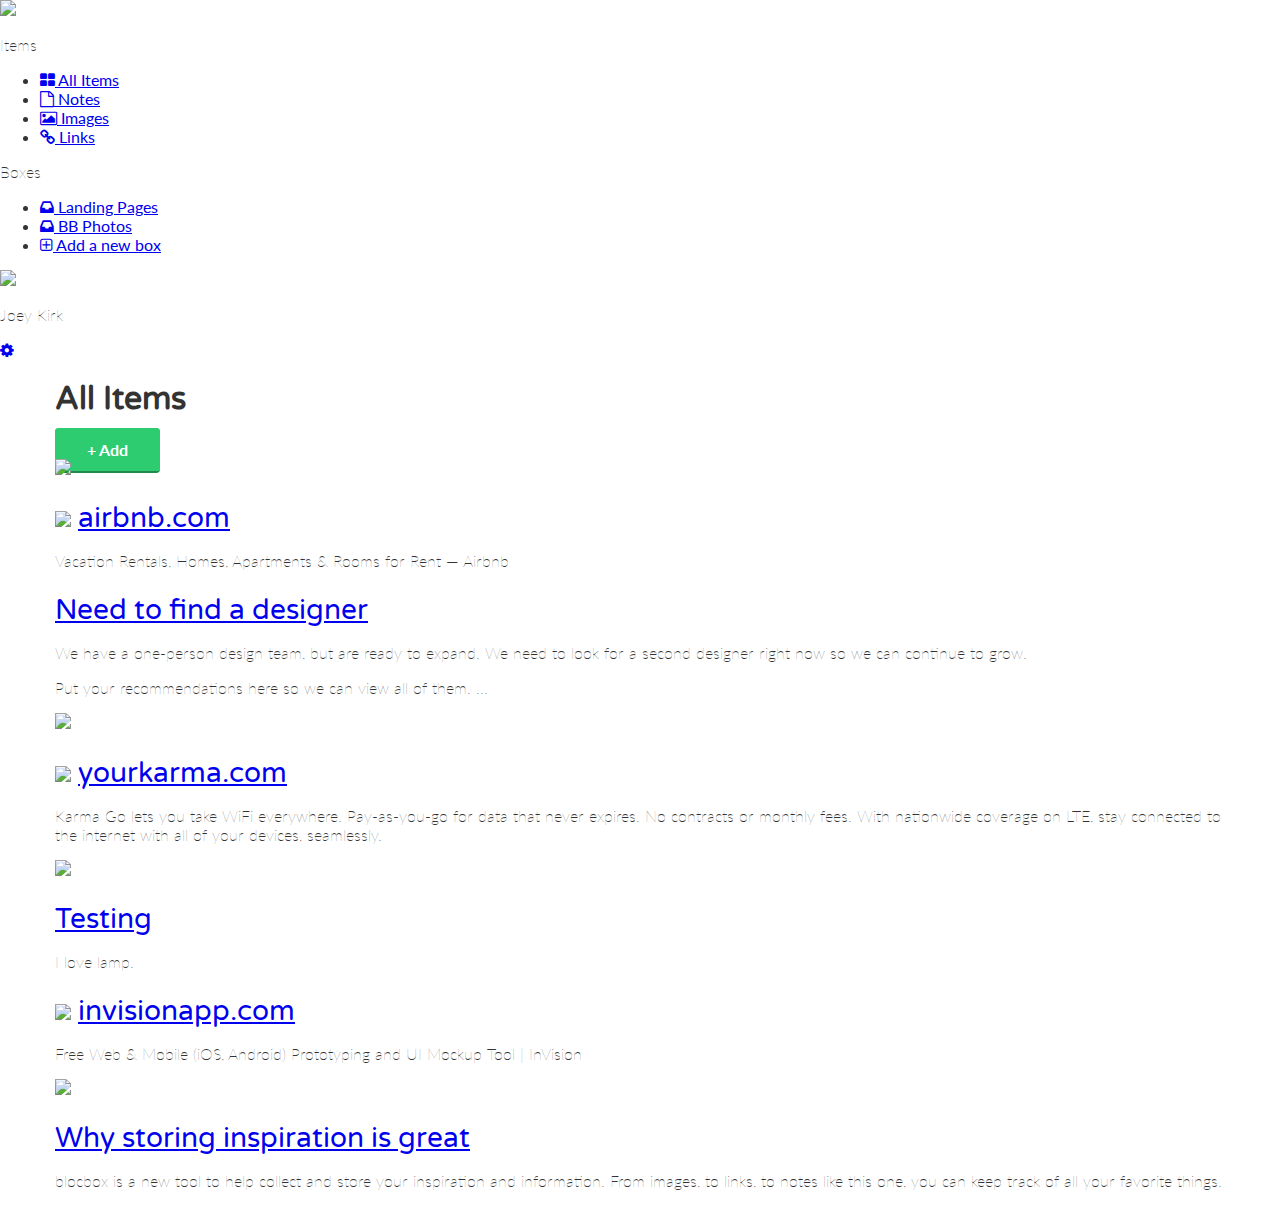
==== dashboard.html @ 7105971d "checkpoint-ee" ====
<!DOCTYPE html>
 <html lang="en-us">
 <head>
   <meta http-equiv="X-UA-Compatible" content="IE=Edge">
   <meta name="viewport" content="width=device-width, initial-scale=1">
   <meta charset="UTF-8">
 
   <title>Dashboard | Blocbox</title>
 
   <!-- Google Fonts -->
   <link href='http://fonts.googleapis.com/css?family=Lato:300,400,700,300italic,400italic,700italic|Varela+Round' rel='stylesheet' type='text/css'>
 
   <!-- CSS -->
   <link rel="stylesheet" href="css/normalize.css">
   <link rel="stylesheet" href="css/style.css">
   <link rel="stylesheet" href="css/font-awesome.css">
 
 </head>

  <body class="dashboard">
   <!-- LEFT NAV -->
   <nav id="left-nav" class="left-nav">
     <a href="#" class="site-logo"><img src="images/site-logo.png" /></a>
     <div class="items">
       <p>Items</p>
       <ul>
         <li><a href="#"><i class="fa fa-th-large"></i> All Items</a></li>
         <li><a href="#"><i class="fa fa-file-o"></i> Notes</a></li>
         <li><a href="#"><i class="fa fa-picture-o"></i> Images</a></li>
         <li><a href="#"><i class="fa fa-link"></i> Links</a></li>
       </ul>
       <p>Boxes</p>
       <ul>
         <li><a href="#"><i class="fa fa-inbox"></i> Landing Pages</a></li>
         <li><a href="#"><i class="fa fa-inbox"></i> BB Photos</a></li>
         <li><a href="#"><i class="fa fa-plus-square-o"></i> Add a new box</a></li>
       </ul>
     </div>
   <div class="settings">
     <img src="https://s3.amazonaws.com/uifaces/faces/twitter/jsa/128.jpg">
     <p>Joey Kirk</p>
     <a href="#"><i class="fa fa-cog"></i></a>
   </div>
   </nav>
 
  <main role="main">
   <!-- Benefits -->
   <section class="content">
     <div class="container">
       <div class="header">
         <h1>All Items</h1>
         <a href="#" class="btn">+ Add</a>
       </div>
     </div>
     <div class="container">
       <div class="content-item">
         <div class="item-box"><img src="https://static.pexels.com/photos/3540/restaurant-alcohol-bar-drinks-medium.jpg">
         </div>
       </div>
       <div class="content-item">
         <div class="item-box">
         <h2><img class="favicon" src="https://www.airbnb.com/favicon.ico"> <a href="#">airbnb.com</a></h2>
              <p>Vacation Rentals, Homes, Apartments &amp; Rooms for Rent &mdash; Airbnb</p>
         <h2>
         </div>
       </div>
       <div class="content-item">
         <div class="item-box">
         <h2><a href="#">Need to find a designer</a></h2>
      <p>We have a one-person design team, but are ready to expand. We need to look for a second designer right now so we can continue to grow.</p>
      <p>Put your recommendations here so we can view all of them. ...</p>
         </div>
       </div>
       <div class="content-item">
         <div class="item-box"><img src="http://40.media.tumblr.com/ac9d3c7eeed9e7271efe5e0d9b88ae2d/tumblr_nqx8chHbKD1tubinno1_1280.jpg">
         </div>
       </div>
       <div class="content-item">
         <div class="item-box"> 
         <h2><img class="favicon" src="https://www.yourkarma.com/favicon.ico"> <a href="#">yourkarma.com</a></h2>
          <p>Karma Go lets you take WiFi everywhere. Pay-as-you-go for data that never expires. No contracts or monthly fees. With nationwide coverage on LTE, stay connected to the internet with all of your devices, seamlessly.</p>
         </div>
       </div>
       <div class="content-item">
         <div class="item-box">
         <img src="http://41.media.tumblr.com/0390d80d6c8cc4a7096033182a4bfe8a/tumblr_ndyvukSjNl1tubinno1_1280.jpg">
         </div>
       </div>
       <div class="content-item">
         <div class="item-box">
            <h2><a href="#">Testing</a></h2>
            <p>I love lamp.</p>
         </div>
       </div>
       <div class="content-item">
         <div class="item-box">
            <h2><img class="favicon" src="https://www.invisionapp.com/favicon.ico"> <a href="#">invisionapp.com</a></h2>
            <p>Free Web &amp; Mobile (iOS, Android) Prototyping and UI Mockup Tool | InVision</p>
         </div>
       </div>
       <div class="content-item">
         <div class="item-box">
          <img src="http://41.media.tumblr.com/fddb3f2b0bdf390efd7ea87372e75fa5/tumblr_ndyg3pYbKW1tubinno1_1280.jpg">
         </div>
       </div>
       <div class="content-item">
         <div class="item-box">
         <h2><a href="#">Why storing inspiration is great</a></h2>
          <p>blocbox is a new tool to help collect and store your inspiration and information. From images, to links, to notes like this one, you can keep track of all your favorite things.</p>
         </div>
       </div>
     </div> 
   </section>
 </main>
</body>
</html>
---- css/style.css ----
html, body{
   overflow-x: hidden;
 }
 body {
   font-family: "Lato", Helvetica, Arial, sans-serif;
   color:#333333;
 }
 h1, h2, h3, h4, h5, h6 {
   font-family: "Varela Round", Helvetica, Arial, sans-serif;
 }

 h2 {
   font-size:28px;
   font-weight: normal;
   margin-bottom: 5px;
 }
 p {
   font-size:16px;
   line-height: 19px;
   font-weight: 100;
 }

 /* ----- GRID -------- */
 .container {
   margin-right: auto;
   margin-left: auto;
   padding-left: 15px;
   padding-right: 15px;
   position: relative;
 }
 .container:before,
 .container:after {
   content: " ";
   display: table;
 }
 .container:after {
   clear: both;
 }
 .one-half, .one-third, .one-fourth {
   width:96%;
   float:left;
   position:relative;
   min-height: 1px;
   margin:0 2% 20px;
 }

 /* --- MEDIA QUERIES --- */

 /* media query for mobile */

@media (max-width: 480px) {

    header nav.container .one-half a.site-logo img {
    margin-right: auto;
    margin-left: auto;
    display: block;
    padding-bottom: 20px;
    }

 header nav.container .one-half ul{
   margin: 0 auto;
   float: none;
    }

 header .container.hero h1 {
   margin: 15px 0 0 0;
   }
   header .container.hero img {
      width: 100%;
    }

 

 }


 /* end media query for mobile */

 @media (min-width: 768px) {
   .container {
     width: 750px;
   }
 }
 @media (min-width: 992px) {
   .container {
     width: 970px;
   }
   .one-half {
     width:46%;
   }
   .one-third {
     width:29.33333%;
   }
   .one-fourth {
     width:21%;
   }
 }

 @media (min-width: 1200px) {
   .container {
     width: 1170px;
   }
 }
/* for TVs */
 @media (min-width: 1600px) {
   .container {
     width: 1578px;
   }
    .one-half {
     width:46%;
   }
   .one-third {
     width:29.33333%;
   }
   .one-fourth {
     width:21%;
   }
   h1 { background-color: #76C0C9;
         text-shadow: 1 1 1 #000; }
 }


  /* HEADER */
 header {
   color:#FFFFFF;
   background: #34495E;
   background-image: linear-gradient(206deg, #5F81A3 0%, #34495E 94%);
 }
  header .hero {
   text-align: center;
   display:block;
   position: relative;
 }
 header .hero h1 {
   font-size:48px;
   font-weight: normal;
   margin:95px 0 0;
 }
 header .hero p {
   font-size: 22px;
   line-height: 26px;
   font-weight: 100;
   margin:10px 0 40px;
 }
 header .hero img {
   display: block;
   margin:3em auto 0;
 }

 header nav {
   padding:1em 0;
 }
 header nav ul {
   display:inline;
   text-align: right;
   float:right;
   margin:0;
 }
 header nav ul > li {
   list-style-type: none;
   display: inline-block;
   margin:0 15px;
 }
 header nav ul > li.btn-outline {
   padding:10px 15px;
   border:2px solid #FFFFFF;
   border-radius: 4px;
 }
 header nav ul > li.btn-outline:hover {
   background:#FFFFFF;
 }
 header nav ul > li > a {
   color:#FFFFFF;
   text-decoration: none;
 }
 header nav ul > li.btn-outline:hover > a {
   color:#34495E;
 }

  /* BUTTONS */
 .btn {
   border-radius: 4px;
   color:#FFFFFF;
   font-weight: 700;
   text-decoration: none;
   padding:10px 30px;
   background: #2ECC71;
   border: 2px solid #2ECC71;
   box-shadow: 0px 2px 0px 0px #22894E;
 }

 /* BENEFITS */
 .benefits {
   text-align: center;
   display:block;
   position:relative;
 }
 .benefits ul {
   margin: 0 auto;
   padding:4em 0;
 }
 .benefits ul li {
   list-style-type: none;
   display: inline-block;
 }
 .benefits i {
   color:#3498DB;
   font-size:60px;
   margin:0;
   vertical-align: middle;
 }
 .benefits h2 {
   color:#3498DB;
 }

 /* PRICING */
 .pricing {
   background: #34495E url("../images/background.png") top center no-repeat;
   background: url("../images/background.png") top center no-repeat, linear-gradient(206deg, #5F81A3 0%, #34495E 94%);
   background-size:cover;
   text-align: center;
   padding:4em 0;
}

  .pricing h2, .pricing p {
   color:#FFFFFF;
 }
 .pricing ul {
   margin:0 auto;
   padding:2em 0;
 }
 .pricing ul li {
   list-style-type: none;
 }

 .box {
   padding:0 15px 15px;
   background: #FFFFFF;
   box-shadow: 0px 2px 4px 0px rgba(0,0,0,0.20);
   min-height: 439px;
   position: relative;
   margin-top: 25px;
 }
 .box.middle {
   min-height: 485px;
   margin-top:0px;
 }
 .box h3 {
   font-family: "Lato", Helvetica, Arial, sans-serif;
   font-weight: 600;
   text-transform: uppercase;
   background: #E2E2E2;
   box-shadow: 0px 1px 2px 0px rgba(0,0,0,0.40);
   left:0;
   right:0;
   top:0;
   text-align: center;
   margin:0 -15px 40px;
   padding:10px 0;
 }
  .box h4 {
   font-size:50px;
   font-weight: normal;
   margin:40px 0 10px;
   color:#3498DB;
 }
 .box h4 span {
   font-size:32px;
   vertical-align: top;
 }
 .box h4 span.month {
   font-family: "Lato", Helvetica, Arial, sans-serif;
   font-weight: 100;
   color:#888888;
   font-size:20px;
   vertical-align: middle;
 }
 .box ul li {
   font-size:18px;
   margin-bottom:20px;
   font-weight: 100;
 }
  .box .btn {
   position:absolute;
   bottom:20px;
   left:20px;
   right:20px;
 }
 .small {
   font-size: 12px;
   color: #FEFEFE;
   line-height: 15px;
   font-style:italic;
 }

  /* TESTIMONIALS */
 .testimonials {
   padding:4em 0;
   text-align: center;
 }
 .testimonials h2 {
   color:#3498DB;
 }
 .testimonials ul li {
   list-style-type: none;
 }

 .testimonials ul li:nth-of-type(2n) {
   list-style-type: none;
   padding-top: 20px;
 }
 .testimonials blockquote {
   color:#FFFFFF;
   text-align: left;
   font-style: italic;
   background:#34495E;
   position: relative;
   padding:30px;
   width:auto;
   margin:0;
 }
 .testimonials blockquote:after {
   top: 100%;
   left: 13%;
   border: solid transparent;
   content: " ";
   height: 0;
   width: 0;
   position: absolute;
   pointer-events: none;
   border-top-color: #34495E;
   border-width: 10px;
   margin-left: -10px;
 }

  .testimonials img {
   height: 65px;
   width: 65px;
   border-radius:50%;
   float: left;
   display: inline-block;
   margin:20px 10px 0 0;
 }
 .testimonials p.name {
   float: left;
   display: inline-block;
   text-align: left;
   font-size:13px;
   margin-top: 30px;
 }

  /* FOOTER */
 footer {
   background-color: #34495E;
   background-image: linear-gradient(to top,
      #3498DB 0%, #3498DB 50%, #34495E 50%, #34495E 100%);
   color: #FFFFFF;
   height: 150px;
   position: relative;
   overflow: hidden;
   z-index: 0;
 }
 footer p, footer nav ul {
   font-size:14px;
   font-weight:100;
   text-align: center;
   margin: 10px auto 0;
 }
 footer nav ul li {
   list-style-type: none;
   display: inline;
 }
 footer nav ul li a {
   color:#FFFFFF;
   text-decoration: none;
 }
 footer .right-footer-block {
   background-color: transparent;
 }
 footer .logo{
   padding: 2.35em 0;
   margin: 0 auto;
   display: block;
 }

 /* media query for the footer */

  @media (min-width: 992px){
   footer{
     background-color: #3498DB;
     background-image: linear-gradient(to left,
        #3498DB 0%, #3498DB 33.33337%, #34495E 33.33337%, #34495E 100%);
     height: 100px;
   }
   footer p, footer nav ul{
     padding: 2em 0;
     text-align: left;
   }
   footer .right-footer-block {
     background-color: #3498DB;
   }
   footer .logo{
     padding: 2em 0 2em 1.5em;
   }
 }
@media (max-width: 480px){
   footer .logo{
   padding: 0 0 2em 0em;
 }

 footer p, footer nav ul {
    font-size: 14px;
    font-weight: 100;
    margin: 0px auto 0;
    text-align: center;
}
}

 /* end footer */

 /* responisve issues to fix -

> alignment/positioning of logo, sign up & sign in buttons
> non-responsive hero image
> footer positions, logo missing and/or background color issues

*/
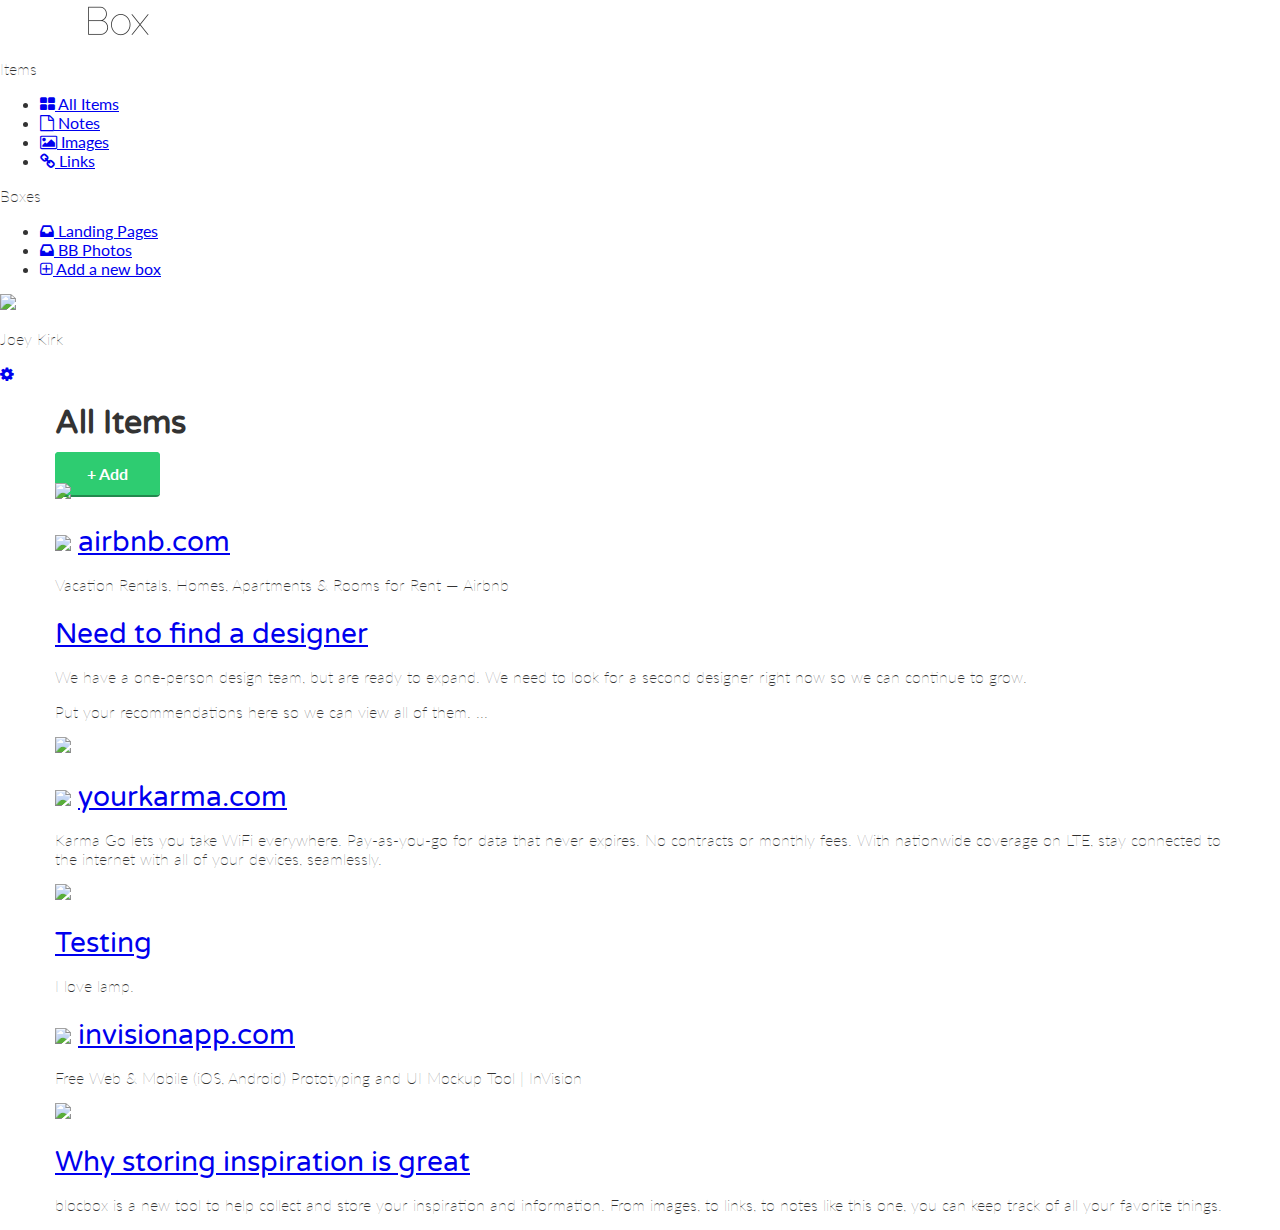
==== commit b5b822b4: "checkpoint-33" ====
--- a/dashboard.html
+++ b/dashboard.html
@@ -20,7 +20,7 @@
   <body class="dashboard">
    <!-- LEFT NAV -->
    <nav id="left-nav" class="left-nav">
-     <a href="#" class="site-logo"><img src="images/site-logo.png" /></a>
+     <a href="#" class="site-logo"><img src="images/logo.png" /></a>
      <div class="items">
        <p>Items</p>
        <ul>
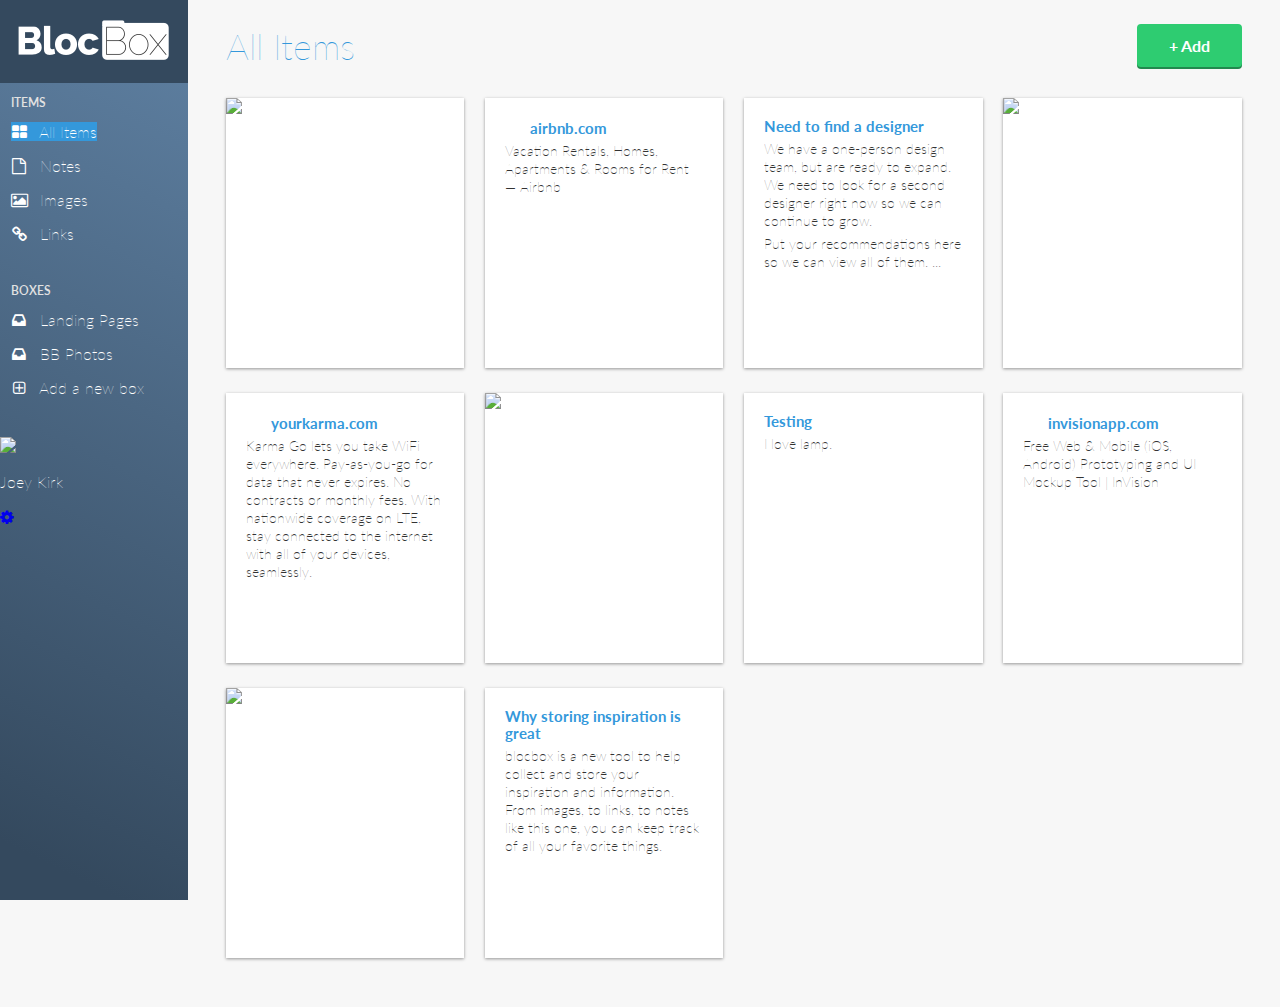
==== commit 93e9896b: "assignment-34" ====
--- a/dashboard.html
+++ b/dashboard.html
@@ -24,9 +24,9 @@
      <div class="items">
        <p>Items</p>
        <ul>
-         <li><a href="#"><i class="fa fa-th-large"></i> All Items</a></li>
+         <li><a href="#" class="active"><i class="fa fa-th-large"></i> All Items</a></li>
          <li><a href="#"><i class="fa fa-file-o"></i> Notes</a></li>
-         <li><a href="#"><i class="fa fa-picture-o"></i> Images</a></li>
+        <li><a href="image_posts.html"><i class="fa fa-picture-o"></i> Images</a></li>
          <li><a href="#"><i class="fa fa-link"></i> Links</a></li>
        </ul>
        <p>Boxes</p>
--- a/css/style.css
+++ b/css/style.css
@@ -416,6 +416,185 @@
 }
 }
 
+/* DASHBOARD */
+ .dashboard {
+   background:#F7F7F7;
+ }
+ .left-nav {
+   height: 100vh;
+   width:14.66666667%;
+   color:#FFFFFF;
+   background: #34495E;
+   background-image: linear-gradient(206deg, #5F81A3 0%, #34495E 94%);
+   float:left;
+   position: fixed;
+   display:block;
+ }
+ .left-nav .site-logo {
+   padding:20px 0;
+   background:#34495E;
+   display:block;
+   text-align: center;
+ }
+ .left-nav .items {
+   padding:0 6%;
+ }
+ .left-nav .items p {
+   font-weight: 600;
+   text-transform: uppercase;
+   font-size: 12px;
+   color: #E2E2E2;
+   line-height: 15px;
+ }
+ .left-nav .items ul {
+   margin:0 0 40px;
+   padding:0;
+ }
+ .left-nav .items ul li {
+   list-style-type: none;
+   margin-bottom: 15px;
+ }
+ .left-nav .items ul li a {
+   color:#FFFFFF;
+   text-decoration: none;
+   font-weight: 100;
+ }
+ .left-nav .items ul li a i {
+   width:16px;
+   text-align: center;
+   margin-right:8px;
+ }
+
+  /* CONTENT */
+ .content {
+   padding:6em 1% 1.5em;
+   float:right;
+   width:98%;
+   position: relative;
+ }
+ .content .header {
+   margin:0 1% 20px;
+ }
+ .content .header h1 {
+   font-family: "Lato", Helvetica, Arial, sans-serif;
+   font-weight: 100;
+   margin:0 0 30px;
+   font-size: 36px;
+   color: #3498DB;
+   line-height: 44px;
+   float: left;
+   display:inline-block;
+ }
+ .content .header > a {
+   float:right;
+ }
+ .content-item {
+   width:96%;
+   margin:0 2% 25px;
+   float:left;
+   display:block;
+ }
+ .item-box {
+   display:block;
+   height:230px;
+   background: #FFFFFF;
+   box-shadow: 0px 1px 3px 0px rgba(0,0,0,0.40);
+   position: relative;
+   overflow: hidden;
+   padding:20px;
+ }
+
+ /* Larger Mobile Devices */
+ @media (min-width:460px) {
+   .content {
+     padding:1.5em 1%;
+     float:right;
+     width:90%;
+     position: relative;
+   }
+   .content-item {
+     width:46%;
+     margin:0 2% 25px;
+     float:left;
+     display:block;
+   }
+ }
+/* Tablets */
+ @media (min-width:768px) {
+   .content {
+     padding:1.5em 5%;
+     float:right;
+     width:90%;
+     position: relative;
+   }
+   .content > .container {
+     width:700px;
+   }
+   .content-item {
+     width:31.33333%;
+     margin:0 1% 25px;
+   }
+ }
+/* Laptops and Desktops */
+ @media (min-width:992px) {
+   .content {
+     padding:1.5em 1%;
+     float:right;
+     width:83.33333333%;
+     position: relative;
+   }
+   .content > .container {
+     width:auto;
+   }
+   .content-item {
+     width:23%;
+     margin:0 1% 25px;
+   }
+ }
+
+ .item-box > img {
+   position:absolute;
+   height:100%;
+   width:auto;
+   top:0;
+   left:0;
+   right:0;
+ }
+ .item-box h2 {
+   font-family: 'Lato', Helvetica, Arial, sans-serif;
+   font-weight: 700;
+   font-size: 15px;
+   line-height: 17px;
+   margin:0;
+ }
+ .item-box h2 a {
+   color: #3498DB;
+   text-decoration: none;
+ }
+ .item-box h2 img {
+   width:16px;
+   height:16px;
+   position:relative;
+   top:2px;
+   margin-right:5px;
+ }
+ .item-box p {
+   font-size: 14px;
+   color: #333333;
+   line-height: 18px;
+   margin:5px 0 0;
+ }
+
+ .items a:active {
+   background-color: #3498DB;
+ }
+
+ /* or */
+
+ .items a.active {
+   background-color: #3498DB;
+ }
+
  /* end footer */
 
  /* responisve issues to fix -
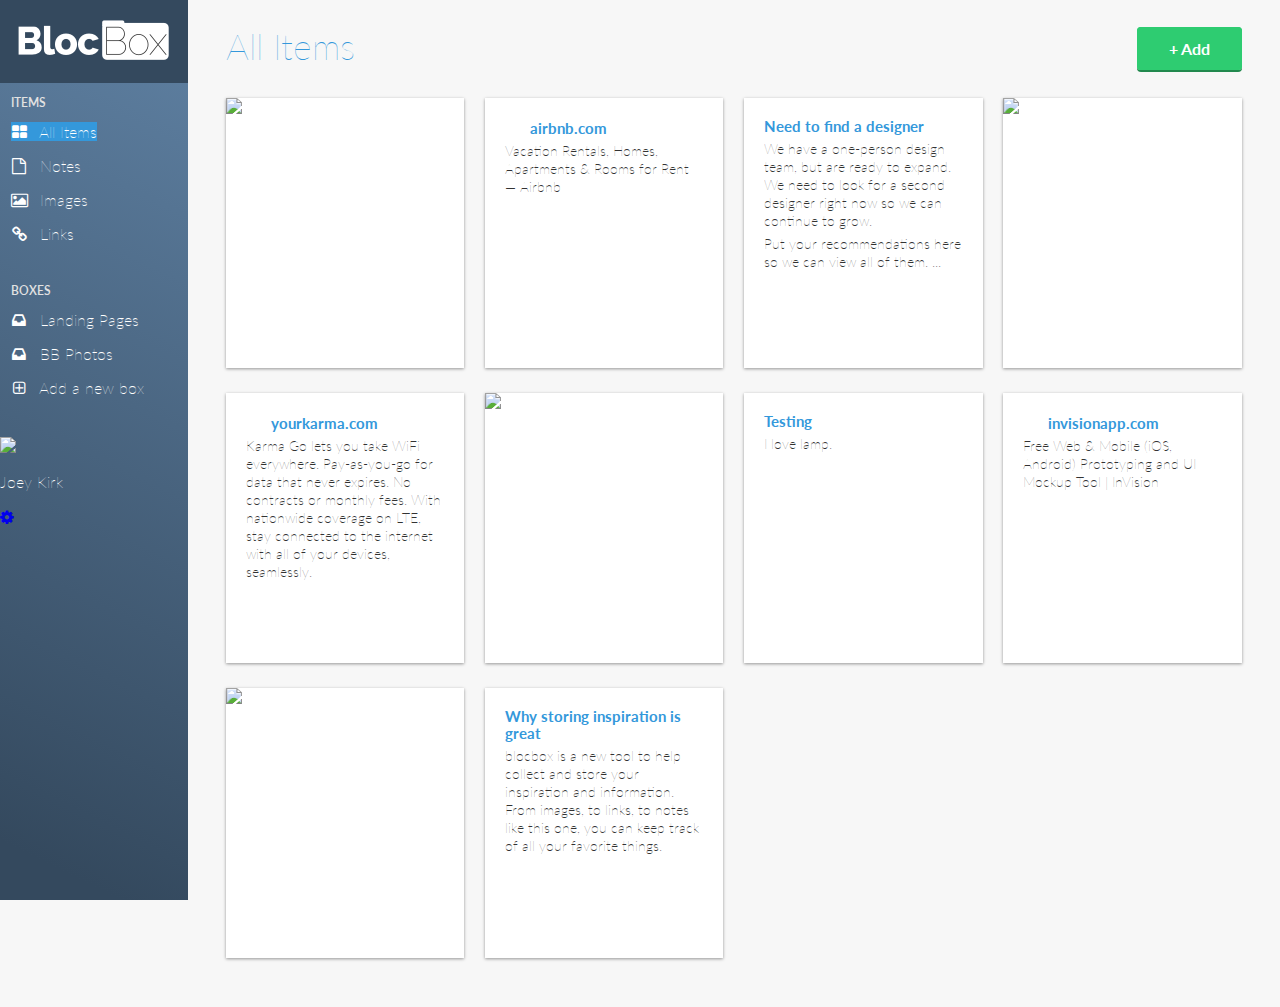
==== commit 9e67a750: "checkpoint-35" ====
--- a/dashboard.html
+++ b/dashboard.html
@@ -11,13 +11,17 @@
    <link href='http://fonts.googleapis.com/css?family=Lato:300,400,700,300italic,400italic,700italic|Varela+Round' rel='stylesheet' type='text/css'>
  
    <!-- CSS -->
-   <link rel="stylesheet" href="css/normalize.css">
-   <link rel="stylesheet" href="css/style.css">
-   <link rel="stylesheet" href="css/font-awesome.css">
- 
+  <link rel="stylesheet" href="css/normalize.css">
+  <link rel="stylesheet" href="css/style.css">
+  <link rel="stylesheet" href="css/font-awesome.css">
+  <link rel="stylesheet" href="css/dropit.css">
  </head>
 
   <body class="dashboard">
+
+  <!-- RESPONSIVE NAV -->
+   <a class="hamburger" id="menu" href="#">&#9776;</a>
+
    <!-- LEFT NAV -->
    <nav id="left-nav" class="left-nav">
      <a href="#" class="site-logo"><img src="images/logo.png" /></a>
@@ -49,7 +53,16 @@
      <div class="container">
        <div class="header">
          <h1>All Items</h1>
-         <a href="#" class="btn">+ Add</a>
+         <ul class="menu">
+            <li>
+              <a href="#" class="btn">+ Add</a>
+              <ul>
+                  <li><a href="#"><i class="fa fa-file-o"></i> Note</a></li>
+                  <li><a href="#"><i class="fa fa-picture-o"></i> Image</a></li>
+                  <li><a href="#"><i class="fa fa-link"></i> Link</a></li>
+              </ul>
+            </li>
+          </ul>
        </div>
      </div>
      <div class="container">
@@ -112,5 +125,13 @@
      </div> 
    </section>
  </main>
+ <script src="js/jquery-2.1.4.min.js"></script>
+ <script src="js/dropit.js"></script>
+ <script type="text/javascript">$(document).ready(function() {
+    $('.menu').dropit();
+    $( "#menu" ).click(function() {
+         $("#left-nav").toggleClass("open", 200);
+     });
+});</script>
 </body>
 </html>--- a/css/style.css
+++ b/css/style.css
@@ -421,15 +421,73 @@
    background:#F7F7F7;
  }
  .left-nav {
-   height: 100vh;
-   width:14.66666667%;
-   color:#FFFFFF;
-   background: #34495E;
-   background-image: linear-gradient(206deg, #5F81A3 0%, #34495E 94%);
-   float:left;
-   position: fixed;
+      height: 100%;
+      width:280px;
+      position:absolute;
+      -webkit-transition: all 0.3s ease-in-out;
+     -moz-transition: all 0.3s ease-in-out;
+     -o-transition: all 0.3s ease-in-out;
+      transition: all 0.3s ease-in-out;
+      transform: translate(-280px,0);
+     -webkit-transform: translate(-280px,0); /** Chrome & Safari **/
+     -o-transform: translate(-280px,0); /** Opera **/
+     -moz-transform: translate(-280px,0); /** Firefox **/
+ }
+
+  .left-nav.open {
    display:block;
- }
+   width:280px;
+   -webkit-transition: all 0.3s ease-in-out;
+   -moz-transition: all 0.3s ease-in-out;
+   -o-transition: all 0.3s ease-in-out;
+   transition: all 0.3s ease-in-out;
+   transform: translate(0,0);
+     -webkit-transform: translate(0,0); /** Chrome & Safari **/
+     -o-transform: translate(0,0); /** Opera **/
+     -moz-transform: translate(0,0); /** Firefox **/
+     z-index: 100;
+ }
+ .hamburger {
+   position:absolute;
+   z-index: 1000;
+   background:#34495E;
+   color:#FFF;
+   text-decoration: none;
+   font-size: 22px;
+   padding: 10px 15px;
+   border-radius: 4px;
+   left: 5px;
+   top: 15px;
+ }
+
+  @media (min-width:992px) {
+   .left-nav {
+     height: 100vh;
+     width:14.66666667%;
+     color:#FFFFFF;
+     background: #34495E;
+     background-image: linear-gradient(206deg, #5F81A3 0%, #34495E 94%);
+     float:left;
+     position: fixed;
+     display:block;
+     transform: translate(0,0);
+     -webkit-transform: translate(0,0); /** Chrome & Safari **/
+     -o-transform: translate(0,0); /** Opera **/
+     -moz-transform: translate(0,0); /** Firefox **/
+   }
+   .left-nav.open {
+     width:14.66666667%;
+     transform: translate(0,0);
+     -webkit-transform: translate(0,0); /** Chrome & Safari **/
+     -o-transform: translate(0,0); /** Opera **/
+     -moz-transform: translate(0,0); /** Firefox **/
+   }
+   .hamburger {
+     display:none;
+   }
+ }
+
+ 
  .left-nav .site-logo {
    padding:20px 0;
    background:#34495E;
--- a/css/dropit.css
+++ b/css/dropit.css
@@ -0,0 +1,63 @@
+/*
+ * Dropit v1.1.0
+ * http://dev7studios.com/dropit
+ *
+ * Copyright 2012, Dev7studios
+ * Free to use and abuse under the MIT license.
+ * http://www.opensource.org/licenses/mit-license.php
+ */
+
+/* These styles assume you are using ul and li */
+.dropit {
+    list-style: none;
+	padding: 0;
+	margin: 15px 0 0;
+    float: right;
+    display: inline-block;
+}
+.dropit .dropit-trigger { position: relative; }
+.dropit .dropit-submenu {
+    position: absolute;
+    top: 100%;
+    right: 0; /* dropdown left or right */
+    z-index: 1000;
+    display: none;
+    min-width: 100px;
+    list-style: none;
+	padding: 20px;
+	margin: 20px 0 0;
+}
+.dropit .dropit-open .dropit-submenu { 
+    display: block;
+    background: #fff;
+    box-shadow: 0px 2px 4px 0px rgba(0,0,0,0,30);
+    border-radius: 4px;
+     }
+
+.dropit .dropit-open .dropit-submenu:after {
+      content: " ";
+      position: absolute;
+      border-style: solid;
+      border-width: 0 8px 8px;
+      border-color: #fff transparent;
+      display: block;
+      width: 0;
+      z-index: 1;
+      top: -8px;
+      right: 10px;
+ }
+
+ .dropit .dropit-open .dropit-submenu li {
+  display: block;
+  margin-bottom: 20px;
+ }
+ .dropit .dropit-open .dropit-submenu li:last-child {
+  margin-bottom: 0px;
+ }
+ .dropit .dropit-open .dropit-submenu li a {
+  color:#34495E;
+  text-decoration: none;
+  font-family: "Lato", Helvetica, Arial, sans-serif;
+  font-weight:100;
+ }
+
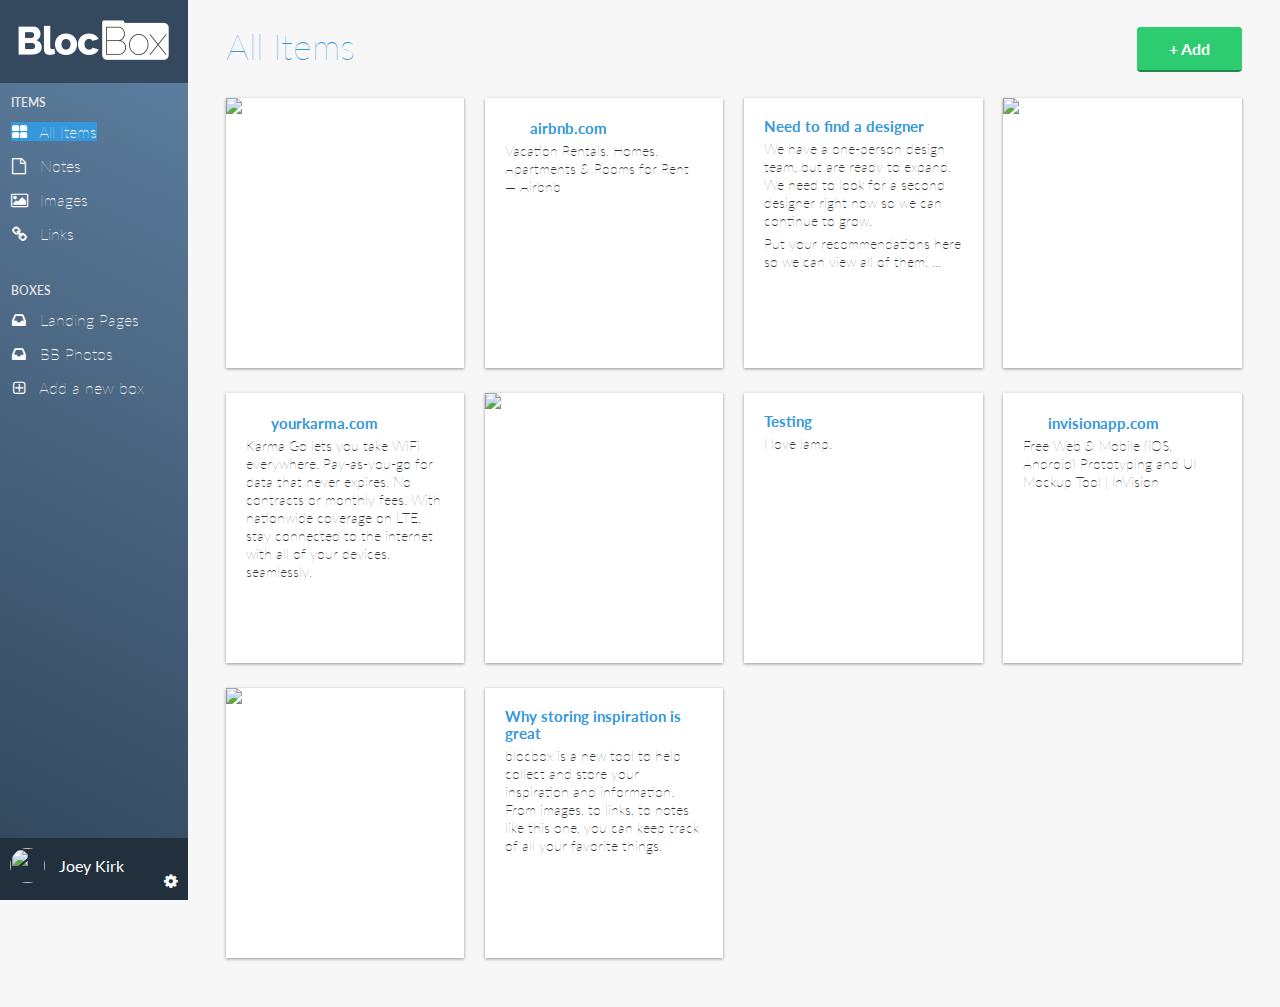
==== commit 027c55fc: "checkpoint-34" ====
--- a/dashboard.html
+++ b/dashboard.html
@@ -41,9 +41,18 @@
        </ul>
      </div>
    <div class="settings">
-     <img src="https://s3.amazonaws.com/uifaces/faces/twitter/jsa/128.jpg">
+    <img src="https://s3.amazonaws.com/uifaces/faces/twitter/jsa/128.jpg">
      <p>Joey Kirk</p>
+     <ul class="menu">
+            <li>
      <a href="#"><i class="fa fa-cog"></i></a>
+      <ul>
+                  <li><a href="#"><i class="fa fa-file-o"></i> Note</a></li>
+                  <li><a href="#"><i class="fa fa-picture-o"></i> Image</a></li>
+                  <li><a href="#"><i class="fa fa-link"></i> Link</a></li>
+              </ul>
+            </li>
+          </ul>
    </div>
    </nav>
  
@@ -133,5 +142,7 @@
          $("#left-nav").toggleClass("open", 200);
      });
 });</script>
+
+ 
 </body>
 </html>--- a/css/style.css
+++ b/css/style.css
@@ -523,6 +523,39 @@
    margin-right:8px;
  }
 
+ /* LEFT NAVBAR SETTINGS */
+ .left-nav .settings {
+   position:absolute;
+   background:#22303E;
+   width:100%;
+   bottom:0;
+   left:0;
+   right:0;
+   padding:10px 0;
+ }
+ .left-nav .settings img {
+   height:35px;
+   width:35px;
+   border-radius: 50%;
+   margin-left:10px;
+   display: inline-block;
+ }
+ .left-nav .settings p {
+   display: inline-block;
+   vertical-align: top;
+   padding-top: 8px;
+   font-weight: 400;
+   margin:0 0 0 10px;
+ }
+ .left-nav .settings a {
+   color:#FFFFFF;
+   text-decoration: none;
+   text-align: right;
+   float: right;
+   margin-right:10px;
+   margin-top:8px;
+ }
+
   /* CONTENT */
  .content {
    padding:6em 1% 1.5em;
@@ -653,6 +686,10 @@
    background-color: #3498DB;
  }
 
+.settings a {
+
+   color: #fff;
+}
  /* end footer */
 
  /* responisve issues to fix -
--- a/css/dropit.css
+++ b/css/dropit.css
@@ -19,7 +19,7 @@
 .dropit .dropit-submenu {
     position: absolute;
     top: 100%;
-    right: 0; /* dropdown left or right */
+    left: 0; /* dropdown left or right */
     z-index: 1000;
     display: none;
     min-width: 100px;
@@ -61,3 +61,59 @@
   font-weight:100;
  }
 
+/* new classes for up */
+
+.dropitUp {
+    list-style: none;
+    padding: 0;
+    margin: 15px 0 0;
+    float: right;
+    display: inline-block;
+}
+.dropitUp .dropit-triggerUp { position: relative; }
+.dropitUp .dropit-submenuUp {
+    position: absolute;
+    top: 100%;
+    left: 0; /* dropdown left or right */
+    z-index: 1000;
+    display: none;
+    min-width: 100px;
+    list-style: none;
+    padding: 20px;
+    margin: 20px 0 0;
+}
+.dropitUp .dropit-openUp .dropit-submenuUp { 
+    display: block;
+    background: #fff;
+    box-shadow: 0px 2px 4px 0px rgba(0,0,0,0,30);
+    border-radius: 4px;
+     }
+
+.dropitUp .dropit-openUp .dropit-submenuUp:after {
+      content: " ";
+      position: absolute;
+      border-style: solid;
+      border-width: 0 8px 8px;
+      border-color: #fff transparent;
+      display: block;
+      width: 0;
+      z-index: 1;
+      top: -8px;
+      right: 10px;
+ }
+
+ .dropitUp .dropit-openUp .dropit-submenuUp li {
+  display: block;
+  margin-bottom: 20px;
+ }
+ .dropitUp .dropit-openUp .dropit-submenuUp li:last-child {
+  margin-bottom: 0px;
+ }
+ .dropitUp .dropit-openUp .dropit-submenuUp li a {
+  color:#34495E;
+  text-decoration: none;
+  font-family: "Lato", Helvetica, Arial, sans-serif;
+  font-weight:100;
+ }
+
+
